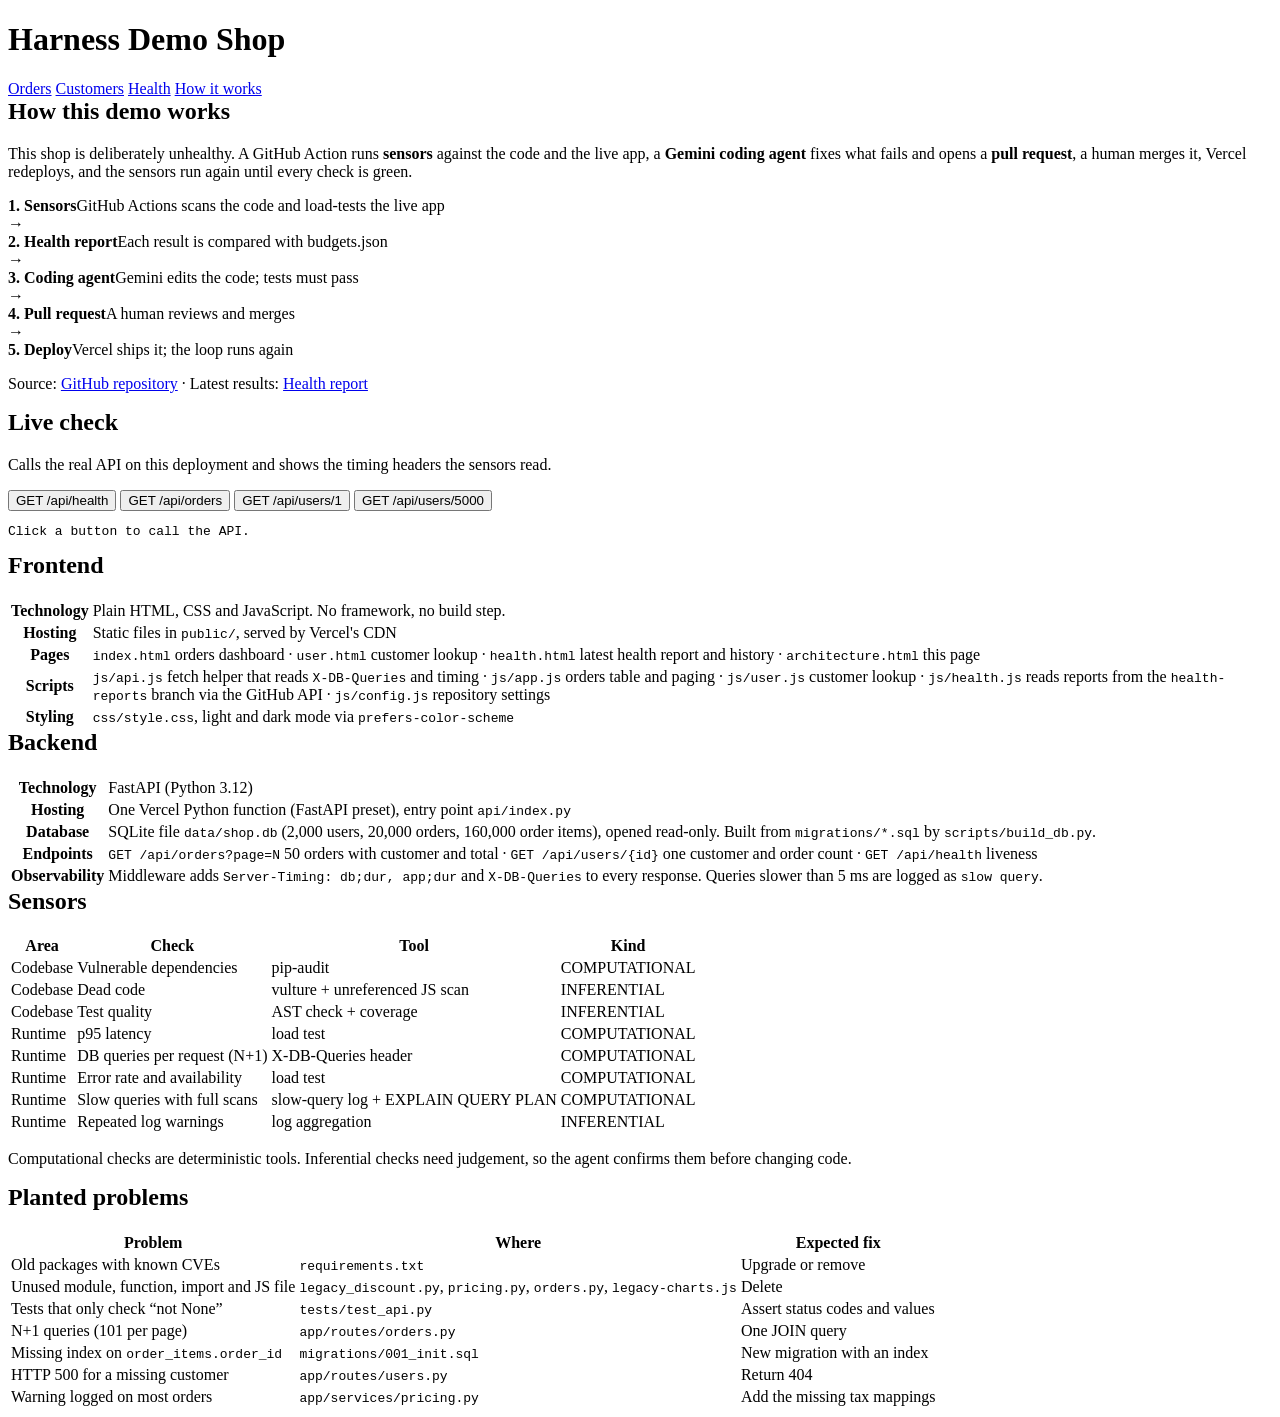
==== public/architecture.html @ 840f0d54 "Add How it works page, full README, ARCHITECTURE.md and CLAUDE.md; move to new accounts" ====
<!doctype html>
<html lang="en">
<head>
  <meta charset="utf-8">
  <meta name="viewport" content="width=device-width, initial-scale=1">
  <title>How It Works</title>
  <link rel="stylesheet" href="/css/style.css">
</head>
<body>
  <header class="topbar">
    <h1>Harness Demo Shop</h1>
    <nav>
      <a href="/">Orders</a>
      <a href="/user.html?id=1">Customers</a>
      <a href="/health.html">Health</a>
      <a href="/architecture.html">How it works</a>
    </nav>
  </header>

  <main>
    <section class="card">
      <h2 style="margin-top:0">How this demo works</h2>
      <p>
        This shop is deliberately unhealthy. A GitHub Action runs <b>sensors</b> against the code and the live
        app, a <b>Gemini coding agent</b> fixes what fails and opens a <b>pull request</b>, a human merges it,
        Vercel redeploys, and the sensors run again until every check is green.
      </p>
      <div class="flow">
        <div class="step"><b>1. Sensors</b><span>GitHub Actions scans the code and load-tests the live app</span></div>
        <div class="arrow">→</div>
        <div class="step"><b>2. Health report</b><span>Each result is compared with budgets.json</span></div>
        <div class="arrow">→</div>
        <div class="step"><b>3. Coding agent</b><span>Gemini edits the code; tests must pass</span></div>
        <div class="arrow">→</div>
        <div class="step"><b>4. Pull request</b><span>A human reviews and merges</span></div>
        <div class="arrow">→</div>
        <div class="step"><b>5. Deploy</b><span>Vercel ships it; the loop runs again</span></div>
      </div>
      <p class="muted">
        Source: <a id="repo-link" href="#">GitHub repository</a> ·
        Latest results: <a href="/health.html">Health report</a>
      </p>
    </section>

    <section class="card">
      <h2 style="margin-top:0">Live check</h2>
      <p class="muted">Calls the real API on this deployment and shows the timing headers the sensors read.</p>
      <div class="toolbar">
        <button class="primary" data-path="/api/health">GET /api/health</button>
        <button data-path="/api/orders?page=1">GET /api/orders</button>
        <button data-path="/api/users/1">GET /api/users/1</button>
        <button data-path="/api/users/5000">GET /api/users/5000</button>
      </div>
      <div class="metrics" id="live-metrics"></div>
      <pre id="live-body" class="code muted">Click a button to call the API.</pre>
    </section>

    <section class="card">
      <h2 style="margin-top:0">Frontend</h2>
      <div class="table-wrap">
        <table>
          <tr><th>Technology</th><td>Plain HTML, CSS and JavaScript. No framework, no build step.</td></tr>
          <tr><th>Hosting</th><td>Static files in <code>public/</code>, served by Vercel's CDN</td></tr>
          <tr><th>Pages</th><td>
            <code>index.html</code> orders dashboard ·
            <code>user.html</code> customer lookup ·
            <code>health.html</code> latest health report and history ·
            <code>architecture.html</code> this page
          </td></tr>
          <tr><th>Scripts</th><td>
            <code>js/api.js</code> fetch helper that reads <code>X-DB-Queries</code> and timing ·
            <code>js/app.js</code> orders table and paging ·
            <code>js/user.js</code> customer lookup ·
            <code>js/health.js</code> reads reports from the <code>health-reports</code> branch via the GitHub API ·
            <code>js/config.js</code> repository settings
          </td></tr>
          <tr><th>Styling</th><td><code>css/style.css</code>, light and dark mode via <code>prefers-color-scheme</code></td></tr>
        </table>
      </div>
    </section>

    <section class="card">
      <h2 style="margin-top:0">Backend</h2>
      <div class="table-wrap">
        <table>
          <tr><th>Technology</th><td>FastAPI (Python 3.12)</td></tr>
          <tr><th>Hosting</th><td>One Vercel Python function (FastAPI preset), entry point <code>api/index.py</code></td></tr>
          <tr><th>Database</th><td>SQLite file <code>data/shop.db</code> (2,000 users, 20,000 orders, 160,000 order items), opened read-only. Built from <code>migrations/*.sql</code> by <code>scripts/build_db.py</code>.</td></tr>
          <tr><th>Endpoints</th><td>
            <code>GET /api/orders?page=N</code> 50 orders with customer and total ·
            <code>GET /api/users/{id}</code> one customer and order count ·
            <code>GET /api/health</code> liveness
          </td></tr>
          <tr><th>Observability</th><td>Middleware adds <code>Server-Timing: db;dur, app;dur</code> and <code>X-DB-Queries</code> to every response. Queries slower than 5 ms are logged as <code>slow query</code>.</td></tr>
        </table>
      </div>
    </section>

    <section class="card">
      <h2 style="margin-top:0">Sensors</h2>
      <div class="table-wrap">
        <table>
          <thead><tr><th>Area</th><th>Check</th><th>Tool</th><th>Kind</th></tr></thead>
          <tbody>
            <tr><td>Codebase</td><td>Vulnerable dependencies</td><td>pip-audit</td><td><span class="kind computational">COMPUTATIONAL</span></td></tr>
            <tr><td>Codebase</td><td>Dead code</td><td>vulture + unreferenced JS scan</td><td><span class="kind inferential">INFERENTIAL</span></td></tr>
            <tr><td>Codebase</td><td>Test quality</td><td>AST check + coverage</td><td><span class="kind inferential">INFERENTIAL</span></td></tr>
            <tr><td>Runtime</td><td>p95 latency</td><td>load test</td><td><span class="kind computational">COMPUTATIONAL</span></td></tr>
            <tr><td>Runtime</td><td>DB queries per request (N+1)</td><td>X-DB-Queries header</td><td><span class="kind computational">COMPUTATIONAL</span></td></tr>
            <tr><td>Runtime</td><td>Error rate and availability</td><td>load test</td><td><span class="kind computational">COMPUTATIONAL</span></td></tr>
            <tr><td>Runtime</td><td>Slow queries with full scans</td><td>slow-query log + EXPLAIN QUERY PLAN</td><td><span class="kind computational">COMPUTATIONAL</span></td></tr>
            <tr><td>Runtime</td><td>Repeated log warnings</td><td>log aggregation</td><td><span class="kind inferential">INFERENTIAL</span></td></tr>
          </tbody>
        </table>
      </div>
      <p class="muted">Computational checks are deterministic tools. Inferential checks need judgement, so the agent confirms them before changing code.</p>
    </section>

    <section class="card">
      <h2 style="margin-top:0">Planted problems</h2>
      <div class="table-wrap">
        <table>
          <thead><tr><th>Problem</th><th>Where</th><th>Expected fix</th></tr></thead>
          <tbody>
            <tr><td>Old packages with known CVEs</td><td><code>requirements.txt</code></td><td>Upgrade or remove</td></tr>
            <tr><td>Unused module, function, import and JS file</td><td><code>legacy_discount.py</code>, <code>pricing.py</code>, <code>orders.py</code>, <code>legacy-charts.js</code></td><td>Delete</td></tr>
            <tr><td>Tests that only check “not None”</td><td><code>tests/test_api.py</code></td><td>Assert status codes and values</td></tr>
            <tr><td>N+1 queries (101 per page)</td><td><code>app/routes/orders.py</code></td><td>One JOIN query</td></tr>
            <tr><td>Missing index on <code>order_items.order_id</code></td><td><code>migrations/001_init.sql</code></td><td>New migration with an index</td></tr>
            <tr><td>HTTP 500 for a missing customer</td><td><code>app/routes/users.py</code></td><td>Return 404</td></tr>
            <tr><td>Warning logged on most orders</td><td><code>app/services/pricing.py</code></td><td>Add the missing tax mappings</td></tr>
          </tbody>
        </table>
      </div>
    </section>
  </main>

  <script src="/js/config.js"></script>
  <script src="/js/api.js"></script>
  <script src="/js/architecture.js"></script>
</body>
</html>
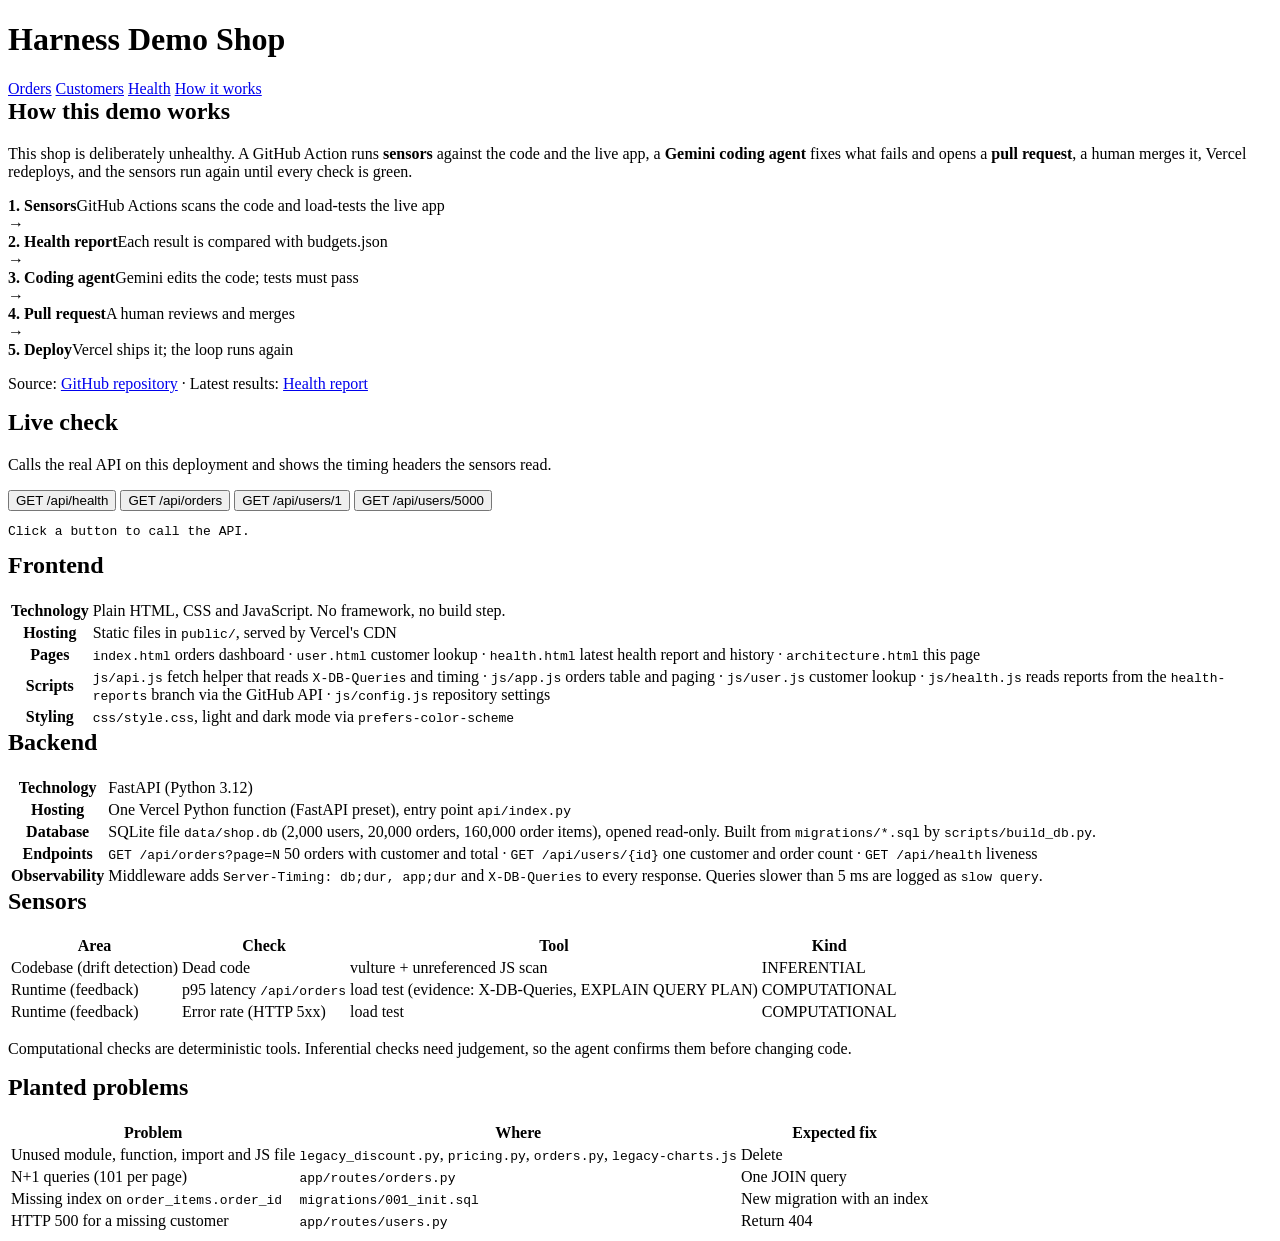
==== commit d023355c: "Reduce sensors to dead code, p95 latency and error rate Continuous drift detection now runs only the" ====
--- a/public/architecture.html
+++ b/public/architecture.html
@@ -102,14 +102,9 @@
         <table>
           <thead><tr><th>Area</th><th>Check</th><th>Tool</th><th>Kind</th></tr></thead>
           <tbody>
-            <tr><td>Codebase</td><td>Vulnerable dependencies</td><td>pip-audit</td><td><span class="kind computational">COMPUTATIONAL</span></td></tr>
-            <tr><td>Codebase</td><td>Dead code</td><td>vulture + unreferenced JS scan</td><td><span class="kind inferential">INFERENTIAL</span></td></tr>
-            <tr><td>Codebase</td><td>Test quality</td><td>AST check + coverage</td><td><span class="kind inferential">INFERENTIAL</span></td></tr>
-            <tr><td>Runtime</td><td>p95 latency</td><td>load test</td><td><span class="kind computational">COMPUTATIONAL</span></td></tr>
-            <tr><td>Runtime</td><td>DB queries per request (N+1)</td><td>X-DB-Queries header</td><td><span class="kind computational">COMPUTATIONAL</span></td></tr>
-            <tr><td>Runtime</td><td>Error rate and availability</td><td>load test</td><td><span class="kind computational">COMPUTATIONAL</span></td></tr>
-            <tr><td>Runtime</td><td>Slow queries with full scans</td><td>slow-query log + EXPLAIN QUERY PLAN</td><td><span class="kind computational">COMPUTATIONAL</span></td></tr>
-            <tr><td>Runtime</td><td>Repeated log warnings</td><td>log aggregation</td><td><span class="kind inferential">INFERENTIAL</span></td></tr>
+            <tr><td>Codebase (drift detection)</td><td>Dead code</td><td>vulture + unreferenced JS scan</td><td><span class="kind inferential">INFERENTIAL</span></td></tr>
+            <tr><td>Runtime (feedback)</td><td>p95 latency <code>/api/orders</code></td><td>load test (evidence: X-DB-Queries, EXPLAIN QUERY PLAN)</td><td><span class="kind computational">COMPUTATIONAL</span></td></tr>
+            <tr><td>Runtime (feedback)</td><td>Error rate (HTTP 5xx)</td><td>load test</td><td><span class="kind computational">COMPUTATIONAL</span></td></tr>
           </tbody>
         </table>
       </div>
@@ -122,13 +117,10 @@
         <table>
           <thead><tr><th>Problem</th><th>Where</th><th>Expected fix</th></tr></thead>
           <tbody>
-            <tr><td>Old packages with known CVEs</td><td><code>requirements.txt</code></td><td>Upgrade or remove</td></tr>
             <tr><td>Unused module, function, import and JS file</td><td><code>legacy_discount.py</code>, <code>pricing.py</code>, <code>orders.py</code>, <code>legacy-charts.js</code></td><td>Delete</td></tr>
-            <tr><td>Tests that only check “not None”</td><td><code>tests/test_api.py</code></td><td>Assert status codes and values</td></tr>
             <tr><td>N+1 queries (101 per page)</td><td><code>app/routes/orders.py</code></td><td>One JOIN query</td></tr>
             <tr><td>Missing index on <code>order_items.order_id</code></td><td><code>migrations/001_init.sql</code></td><td>New migration with an index</td></tr>
             <tr><td>HTTP 500 for a missing customer</td><td><code>app/routes/users.py</code></td><td>Return 404</td></tr>
-            <tr><td>Warning logged on most orders</td><td><code>app/services/pricing.py</code></td><td>Add the missing tax mappings</td></tr>
           </tbody>
         </table>
       </div>
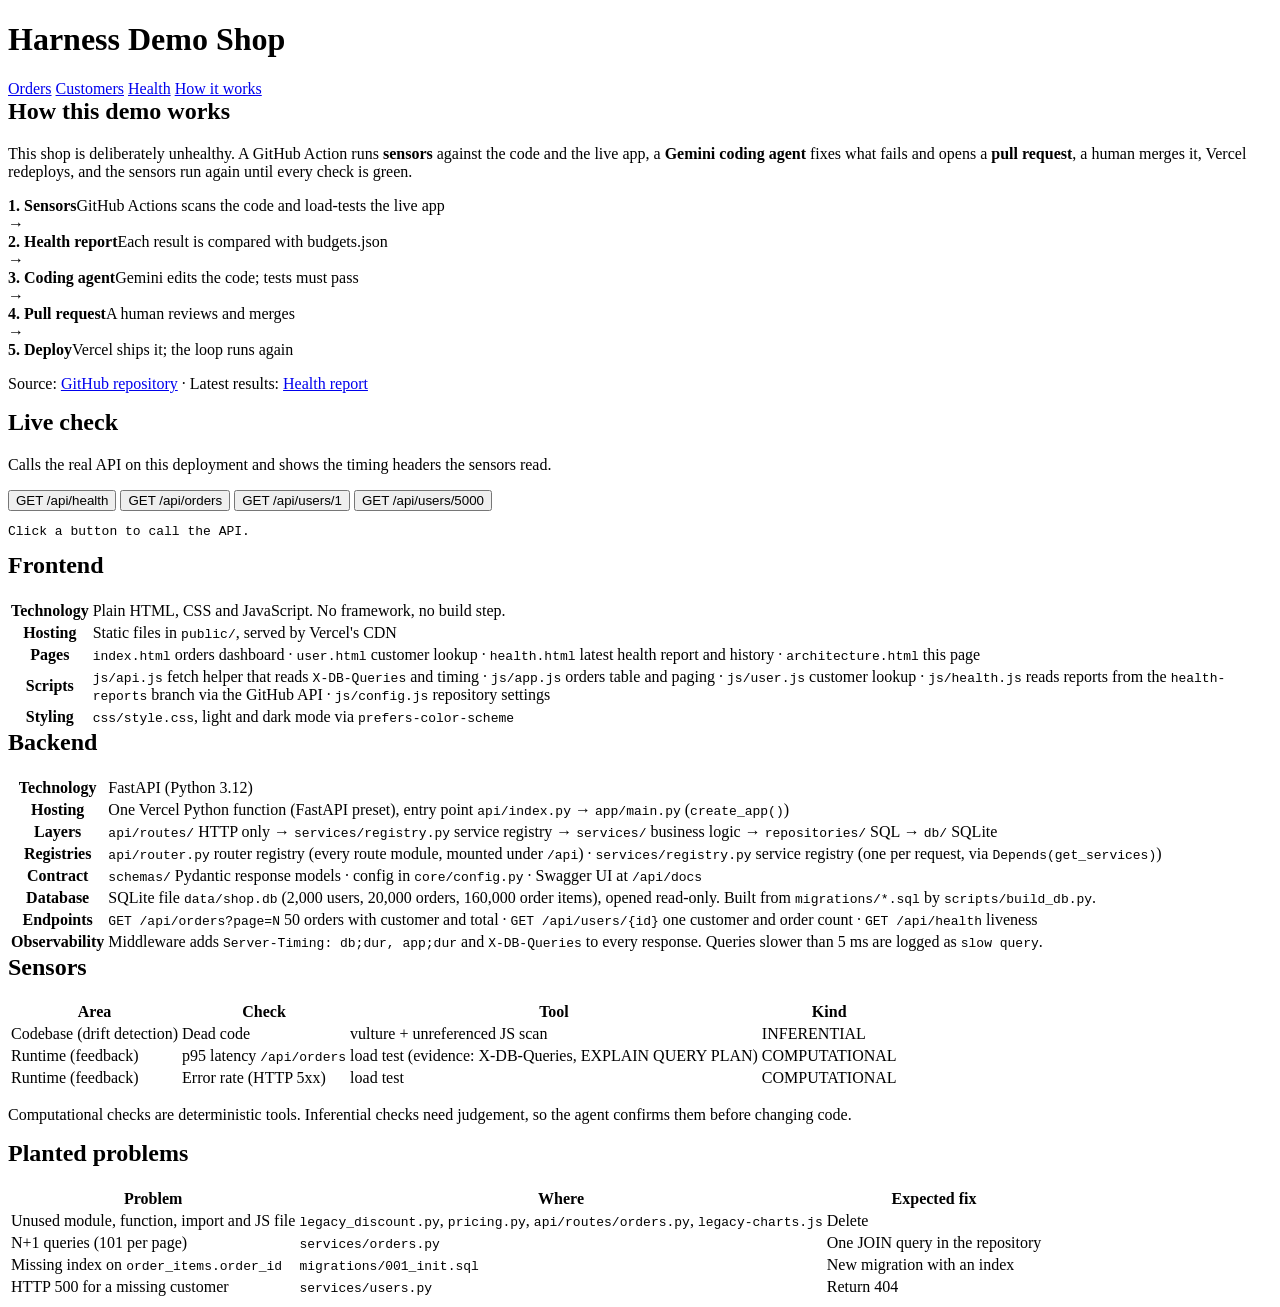
==== commit 11ed2552: "Restructure backend into layers with router and service registries routes (HTTP only) -> ServiceRegi" ====
--- a/public/architecture.html
+++ b/public/architecture.html
@@ -84,7 +84,19 @@
       <div class="table-wrap">
         <table>
           <tr><th>Technology</th><td>FastAPI (Python 3.12)</td></tr>
-          <tr><th>Hosting</th><td>One Vercel Python function (FastAPI preset), entry point <code>api/index.py</code></td></tr>
+          <tr><th>Hosting</th><td>One Vercel Python function (FastAPI preset), entry point <code>api/index.py</code> → <code>app/main.py</code> (<code>create_app()</code>)</td></tr>
+          <tr><th>Layers</th><td>
+            <code>api/routes/</code> HTTP only →
+            <code>services/registry.py</code> service registry →
+            <code>services/</code> business logic →
+            <code>repositories/</code> SQL →
+            <code>db/</code> SQLite
+          </td></tr>
+          <tr><th>Registries</th><td>
+            <code>api/router.py</code> router registry (every route module, mounted under <code>/api</code>) ·
+            <code>services/registry.py</code> service registry (one per request, via <code>Depends(get_services)</code>)
+          </td></tr>
+          <tr><th>Contract</th><td><code>schemas/</code> Pydantic response models · config in <code>core/config.py</code> · Swagger UI at <code>/api/docs</code></td></tr>
           <tr><th>Database</th><td>SQLite file <code>data/shop.db</code> (2,000 users, 20,000 orders, 160,000 order items), opened read-only. Built from <code>migrations/*.sql</code> by <code>scripts/build_db.py</code>.</td></tr>
           <tr><th>Endpoints</th><td>
             <code>GET /api/orders?page=N</code> 50 orders with customer and total ·
@@ -117,10 +129,10 @@
         <table>
           <thead><tr><th>Problem</th><th>Where</th><th>Expected fix</th></tr></thead>
           <tbody>
-            <tr><td>Unused module, function, import and JS file</td><td><code>legacy_discount.py</code>, <code>pricing.py</code>, <code>orders.py</code>, <code>legacy-charts.js</code></td><td>Delete</td></tr>
-            <tr><td>N+1 queries (101 per page)</td><td><code>app/routes/orders.py</code></td><td>One JOIN query</td></tr>
+            <tr><td>Unused module, function, import and JS file</td><td><code>legacy_discount.py</code>, <code>pricing.py</code>, <code>api/routes/orders.py</code>, <code>legacy-charts.js</code></td><td>Delete</td></tr>
+            <tr><td>N+1 queries (101 per page)</td><td><code>services/orders.py</code></td><td>One JOIN query in the repository</td></tr>
             <tr><td>Missing index on <code>order_items.order_id</code></td><td><code>migrations/001_init.sql</code></td><td>New migration with an index</td></tr>
-            <tr><td>HTTP 500 for a missing customer</td><td><code>app/routes/users.py</code></td><td>Return 404</td></tr>
+            <tr><td>HTTP 500 for a missing customer</td><td><code>services/users.py</code></td><td>Return 404</td></tr>
           </tbody>
         </table>
       </div>
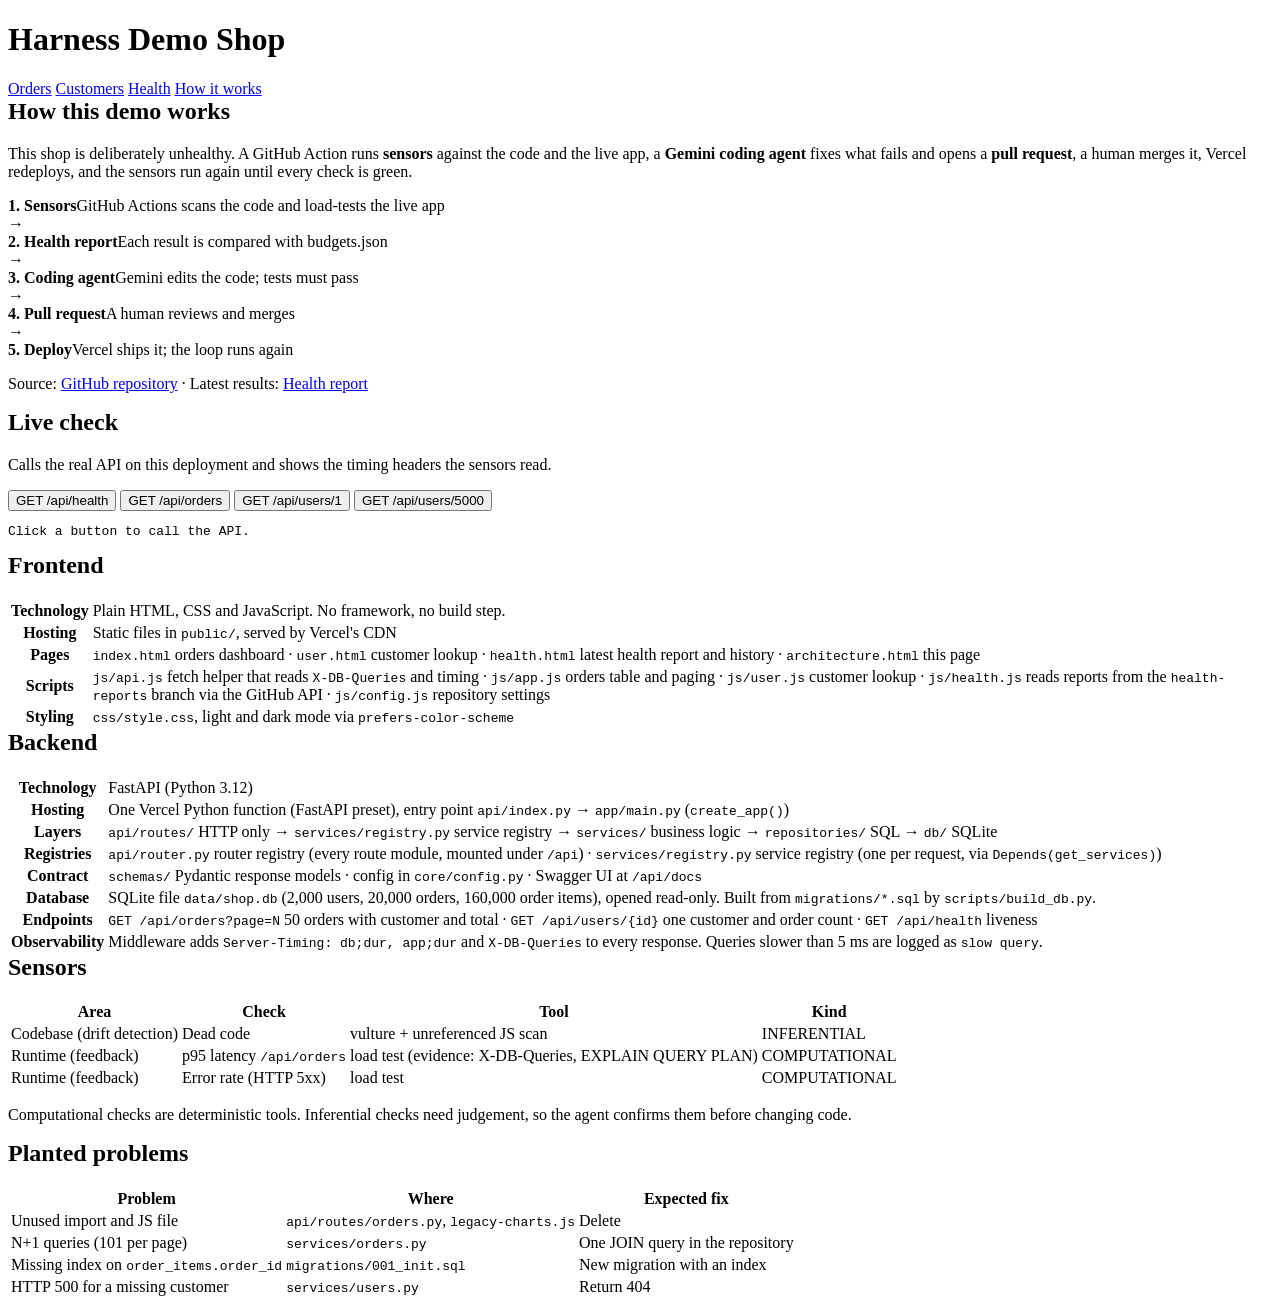
==== commit 09a2d1d2: "Simplify backend: drop city tax and the legacy discount module The order total is now the plain sum " ====
--- a/public/architecture.html
+++ b/public/architecture.html
@@ -129,7 +129,7 @@
         <table>
           <thead><tr><th>Problem</th><th>Where</th><th>Expected fix</th></tr></thead>
           <tbody>
-            <tr><td>Unused module, function, import and JS file</td><td><code>legacy_discount.py</code>, <code>pricing.py</code>, <code>api/routes/orders.py</code>, <code>legacy-charts.js</code></td><td>Delete</td></tr>
+            <tr><td>Unused import and JS file</td><td><code>api/routes/orders.py</code>, <code>legacy-charts.js</code></td><td>Delete</td></tr>
             <tr><td>N+1 queries (101 per page)</td><td><code>services/orders.py</code></td><td>One JOIN query in the repository</td></tr>
             <tr><td>Missing index on <code>order_items.order_id</code></td><td><code>migrations/001_init.sql</code></td><td>New migration with an index</td></tr>
             <tr><td>HTTP 500 for a missing customer</td><td><code>services/users.py</code></td><td>Return 404</td></tr>
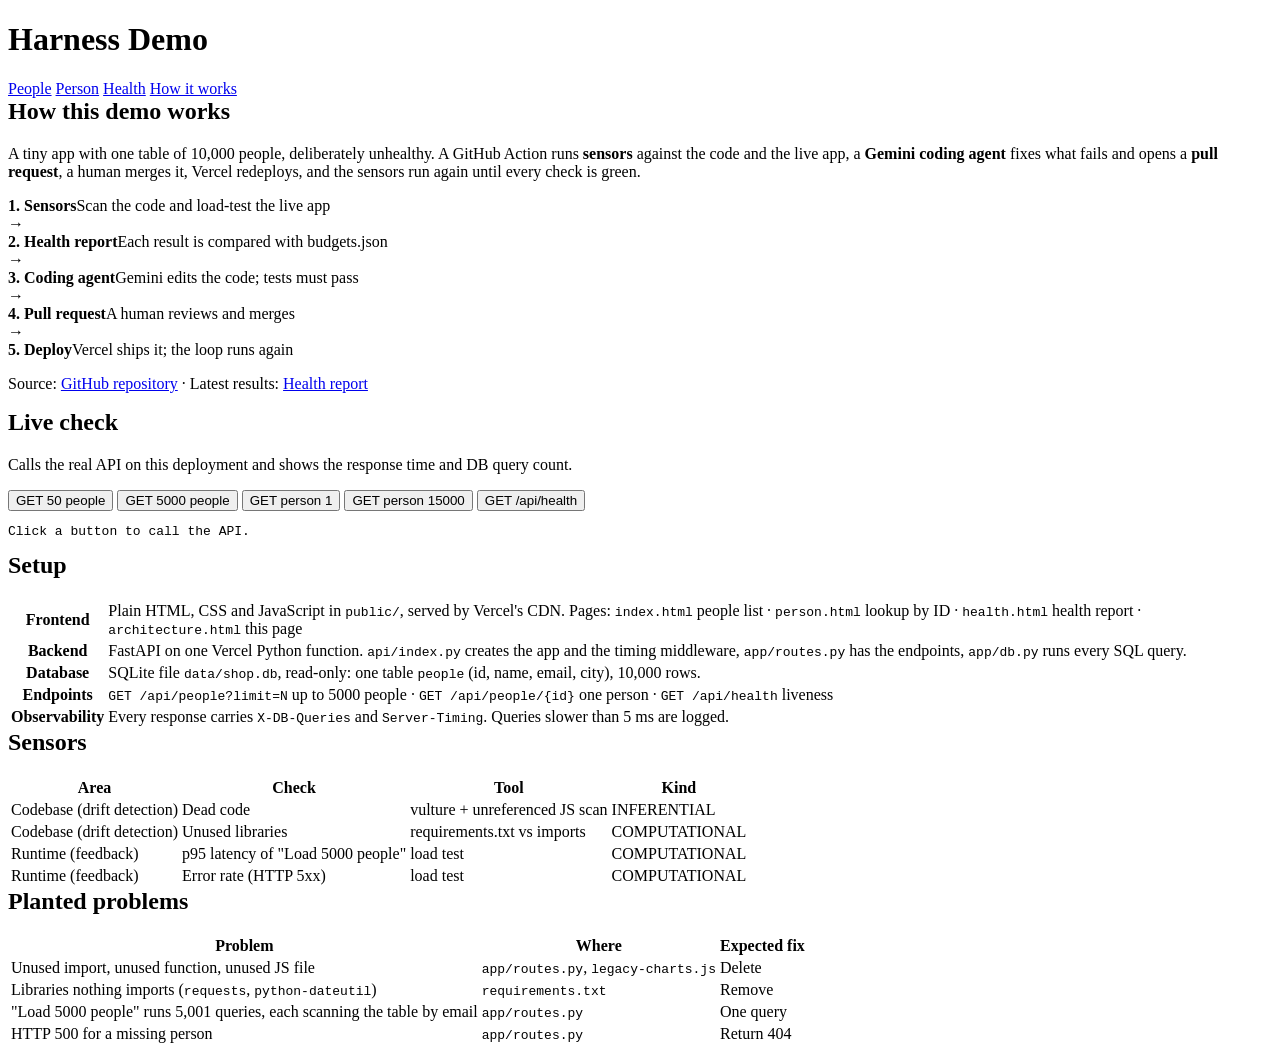
==== commit f906a3e6: "Simplify the demo to one people table and four sensors App: one SQLite table (people, 10,000 rows) a" ====
--- a/public/architecture.html
+++ b/public/architecture.html
@@ -8,10 +8,10 @@
 </head>
 <body>
   <header class="topbar">
-    <h1>Harness Demo Shop</h1>
+    <h1>Harness Demo</h1>
     <nav>
-      <a href="/">Orders</a>
-      <a href="/user.html?id=1">Customers</a>
+      <a href="/">People</a>
+      <a href="/person.html?id=1">Person</a>
       <a href="/health.html">Health</a>
       <a href="/architecture.html">How it works</a>
     </nav>
@@ -21,12 +21,12 @@
     <section class="card">
       <h2 style="margin-top:0">How this demo works</h2>
       <p>
-        This shop is deliberately unhealthy. A GitHub Action runs <b>sensors</b> against the code and the live
-        app, a <b>Gemini coding agent</b> fixes what fails and opens a <b>pull request</b>, a human merges it,
-        Vercel redeploys, and the sensors run again until every check is green.
+        A tiny app with one table of 10,000 people, deliberately unhealthy. A GitHub Action runs <b>sensors</b>
+        against the code and the live app, a <b>Gemini coding agent</b> fixes what fails and opens a
+        <b>pull request</b>, a human merges it, Vercel redeploys, and the sensors run again until every check is green.
       </p>
       <div class="flow">
-        <div class="step"><b>1. Sensors</b><span>GitHub Actions scans the code and load-tests the live app</span></div>
+        <div class="step"><b>1. Sensors</b><span>Scan the code and load-test the live app</span></div>
         <div class="arrow">→</div>
         <div class="step"><b>2. Health report</b><span>Each result is compared with budgets.json</span></div>
         <div class="arrow">→</div>
@@ -44,66 +44,34 @@
 
     <section class="card">
       <h2 style="margin-top:0">Live check</h2>
-      <p class="muted">Calls the real API on this deployment and shows the timing headers the sensors read.</p>
+      <p class="muted">Calls the real API on this deployment and shows the response time and DB query count.</p>
       <div class="toolbar">
-        <button class="primary" data-path="/api/health">GET /api/health</button>
-        <button data-path="/api/orders?page=1">GET /api/orders</button>
-        <button data-path="/api/users/1">GET /api/users/1</button>
-        <button data-path="/api/users/5000">GET /api/users/5000</button>
+        <button data-path="/api/people?limit=50">GET 50 people</button>
+        <button class="primary" data-path="/api/people?limit=5000">GET 5000 people</button>
+        <button data-path="/api/people/1">GET person 1</button>
+        <button data-path="/api/people/15000">GET person 15000</button>
+        <button data-path="/api/health">GET /api/health</button>
       </div>
       <div class="metrics" id="live-metrics"></div>
       <pre id="live-body" class="code muted">Click a button to call the API.</pre>
     </section>
 
     <section class="card">
-      <h2 style="margin-top:0">Frontend</h2>
+      <h2 style="margin-top:0">Setup</h2>
       <div class="table-wrap">
         <table>
-          <tr><th>Technology</th><td>Plain HTML, CSS and JavaScript. No framework, no build step.</td></tr>
-          <tr><th>Hosting</th><td>Static files in <code>public/</code>, served by Vercel's CDN</td></tr>
-          <tr><th>Pages</th><td>
-            <code>index.html</code> orders dashboard ·
-            <code>user.html</code> customer lookup ·
-            <code>health.html</code> latest health report and history ·
-            <code>architecture.html</code> this page
-          </td></tr>
-          <tr><th>Scripts</th><td>
-            <code>js/api.js</code> fetch helper that reads <code>X-DB-Queries</code> and timing ·
-            <code>js/app.js</code> orders table and paging ·
-            <code>js/user.js</code> customer lookup ·
-            <code>js/health.js</code> reads reports from the <code>health-reports</code> branch via the GitHub API ·
-            <code>js/config.js</code> repository settings
-          </td></tr>
-          <tr><th>Styling</th><td><code>css/style.css</code>, light and dark mode via <code>prefers-color-scheme</code></td></tr>
-        </table>
-      </div>
-    </section>
-
-    <section class="card">
-      <h2 style="margin-top:0">Backend</h2>
-      <div class="table-wrap">
-        <table>
-          <tr><th>Technology</th><td>FastAPI (Python 3.12)</td></tr>
-          <tr><th>Hosting</th><td>One Vercel Python function (FastAPI preset), entry point <code>api/index.py</code> → <code>app/main.py</code> (<code>create_app()</code>)</td></tr>
-          <tr><th>Layers</th><td>
-            <code>api/routes/</code> HTTP only →
-            <code>services/registry.py</code> service registry →
-            <code>services/</code> business logic →
-            <code>repositories/</code> SQL →
-            <code>db/</code> SQLite
-          </td></tr>
-          <tr><th>Registries</th><td>
-            <code>api/router.py</code> router registry (every route module, mounted under <code>/api</code>) ·
-            <code>services/registry.py</code> service registry (one per request, via <code>Depends(get_services)</code>)
-          </td></tr>
-          <tr><th>Contract</th><td><code>schemas/</code> Pydantic response models · config in <code>core/config.py</code> · Swagger UI at <code>/api/docs</code></td></tr>
-          <tr><th>Database</th><td>SQLite file <code>data/shop.db</code> (2,000 users, 20,000 orders, 160,000 order items), opened read-only. Built from <code>migrations/*.sql</code> by <code>scripts/build_db.py</code>.</td></tr>
+          <tr><th>Frontend</th><td>Plain HTML, CSS and JavaScript in <code>public/</code>, served by Vercel's CDN.
+            Pages: <code>index.html</code> people list · <code>person.html</code> lookup by ID ·
+            <code>health.html</code> health report · <code>architecture.html</code> this page</td></tr>
+          <tr><th>Backend</th><td>FastAPI on one Vercel Python function. <code>api/index.py</code> creates the app and the timing middleware,
+            <code>app/routes.py</code> has the endpoints, <code>app/db.py</code> runs every SQL query.</td></tr>
+          <tr><th>Database</th><td>SQLite file <code>data/shop.db</code>, read-only: one table <code>people</code> (id, name, email, city), 10,000 rows.</td></tr>
           <tr><th>Endpoints</th><td>
-            <code>GET /api/orders?page=N</code> 50 orders with customer and total ·
-            <code>GET /api/users/{id}</code> one customer and order count ·
+            <code>GET /api/people?limit=N</code> up to 5000 people ·
+            <code>GET /api/people/{id}</code> one person ·
             <code>GET /api/health</code> liveness
           </td></tr>
-          <tr><th>Observability</th><td>Middleware adds <code>Server-Timing: db;dur, app;dur</code> and <code>X-DB-Queries</code> to every response. Queries slower than 5 ms are logged as <code>slow query</code>.</td></tr>
+          <tr><th>Observability</th><td>Every response carries <code>X-DB-Queries</code> and <code>Server-Timing</code>. Queries slower than 5 ms are logged.</td></tr>
         </table>
       </div>
     </section>
@@ -115,12 +83,12 @@
           <thead><tr><th>Area</th><th>Check</th><th>Tool</th><th>Kind</th></tr></thead>
           <tbody>
             <tr><td>Codebase (drift detection)</td><td>Dead code</td><td>vulture + unreferenced JS scan</td><td><span class="kind inferential">INFERENTIAL</span></td></tr>
-            <tr><td>Runtime (feedback)</td><td>p95 latency <code>/api/orders</code></td><td>load test (evidence: X-DB-Queries, EXPLAIN QUERY PLAN)</td><td><span class="kind computational">COMPUTATIONAL</span></td></tr>
+            <tr><td>Codebase (drift detection)</td><td>Unused libraries</td><td>requirements.txt vs imports</td><td><span class="kind computational">COMPUTATIONAL</span></td></tr>
+            <tr><td>Runtime (feedback)</td><td>p95 latency of "Load 5000 people"</td><td>load test</td><td><span class="kind computational">COMPUTATIONAL</span></td></tr>
             <tr><td>Runtime (feedback)</td><td>Error rate (HTTP 5xx)</td><td>load test</td><td><span class="kind computational">COMPUTATIONAL</span></td></tr>
           </tbody>
         </table>
       </div>
-      <p class="muted">Computational checks are deterministic tools. Inferential checks need judgement, so the agent confirms them before changing code.</p>
     </section>
 
     <section class="card">
@@ -129,10 +97,10 @@
         <table>
           <thead><tr><th>Problem</th><th>Where</th><th>Expected fix</th></tr></thead>
           <tbody>
-            <tr><td>Unused import and JS file</td><td><code>api/routes/orders.py</code>, <code>legacy-charts.js</code></td><td>Delete</td></tr>
-            <tr><td>N+1 queries (101 per page)</td><td><code>services/orders.py</code></td><td>One JOIN query in the repository</td></tr>
-            <tr><td>Missing index on <code>order_items.order_id</code></td><td><code>migrations/001_init.sql</code></td><td>New migration with an index</td></tr>
-            <tr><td>HTTP 500 for a missing customer</td><td><code>services/users.py</code></td><td>Return 404</td></tr>
+            <tr><td>Unused import, unused function, unused JS file</td><td><code>app/routes.py</code>, <code>legacy-charts.js</code></td><td>Delete</td></tr>
+            <tr><td>Libraries nothing imports (<code>requests</code>, <code>python-dateutil</code>)</td><td><code>requirements.txt</code></td><td>Remove</td></tr>
+            <tr><td>"Load 5000 people" runs 5,001 queries, each scanning the table by email</td><td><code>app/routes.py</code></td><td>One query</td></tr>
+            <tr><td>HTTP 500 for a missing person</td><td><code>app/routes.py</code></td><td>Return 404</td></tr>
           </tbody>
         </table>
       </div>
